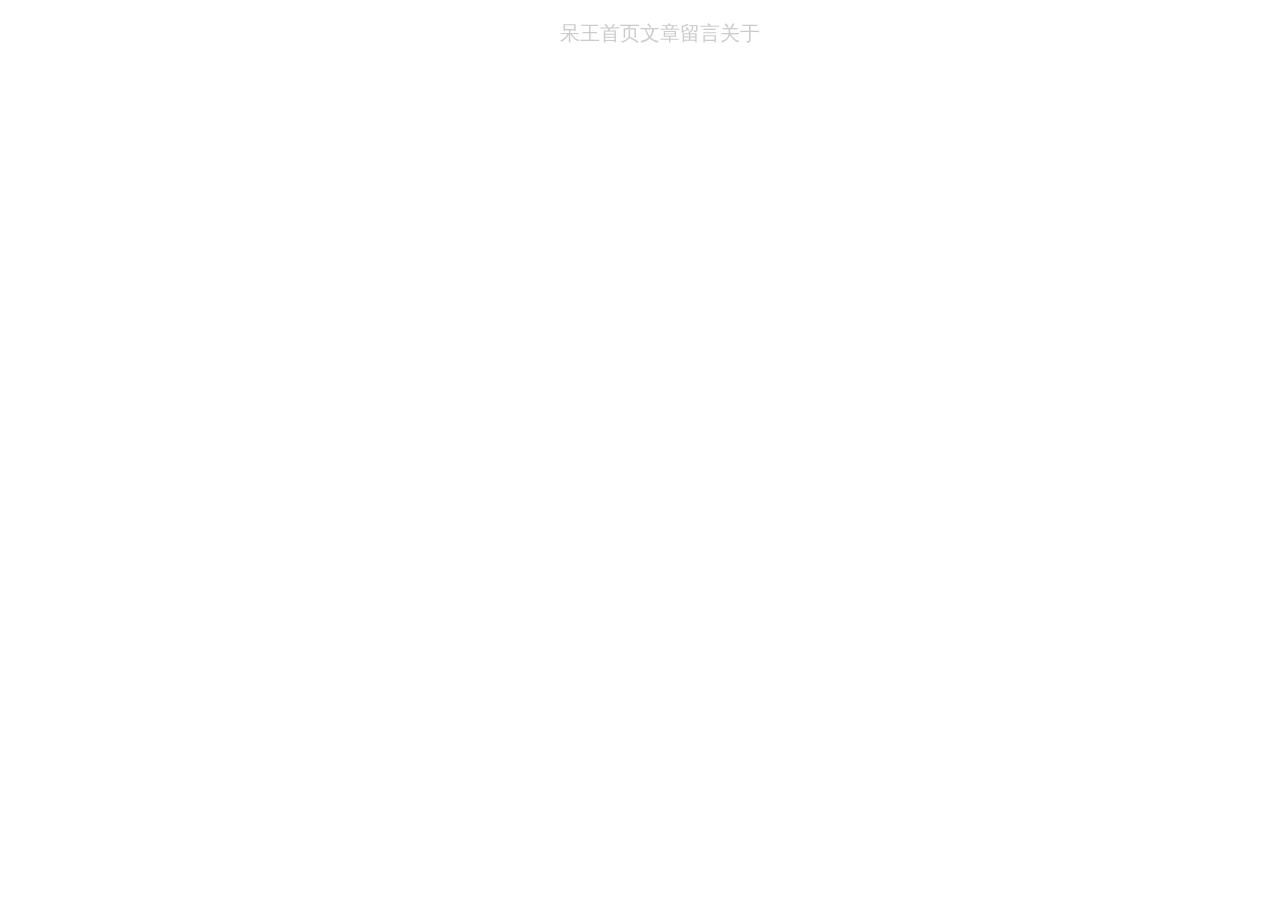
==== blog/index.html @ f65c51f0 "Add files via upload" ====
<!DOCTYPE html>
<html lang="en">
<head>
    <meta charset="UTF-8">
    <meta name="viewport" content="width=device-width, initial-scale=1.0">
    <title>欢迎来到原神呆王的博客</title>
    <link rel="shortcut icon" href="../myblog/image/shortcuticon.jpg" type="image/x-icon">
    <link rel="stylesheet" href="./css/commom.css">
    <link rel="stylesheet" href="./css/index.css">
</head>
<body>
    <div class="nav">
        <div class="head">
            <span class="name">呆王</span>
            <span class="topic">首页</span>
            <span class="topic">文章</span>
            <span class="topic">留言</span>
            <span class="topic">关于</span>
            <span class="topic"></span>
        </div>
    </div>
</body>
</html>
---- blog/css/commom.css ----
*{
    border: 0;
    padding: 0;
    margin: 0;
    outline: 0;
    box-sizing: border-box;
    color: #cccccc;
}
a{
    text-decoration: none;
}
li{
    list-style-type: none;
}
---- blog/css/index.css ----
html{
    background-image: url("../image/7f972a00-56e3-45c2-9ad8-eabae85b5265.png");
    background-size: cover;
    background-attachment: fixed;
    background-repeat: no-repeat;
}
#myBackgrond{
    position: fixed;
    right: 0;
    bottom: 0;
    min-width: 100%;
    min-height: 100%;
    width: 100%;
    height: auto;
    z-index: -1;
}
.nav{
    display: flex;
    flex-direction: row;
    color: #cccccc;
    font-size: 20px;
}
.nav .head{
    width: 100%;
    margin: 20px;
    position: fixed;
    display: flex;
    align-items: center;
    justify-content: center;
}
.nav .head{

}
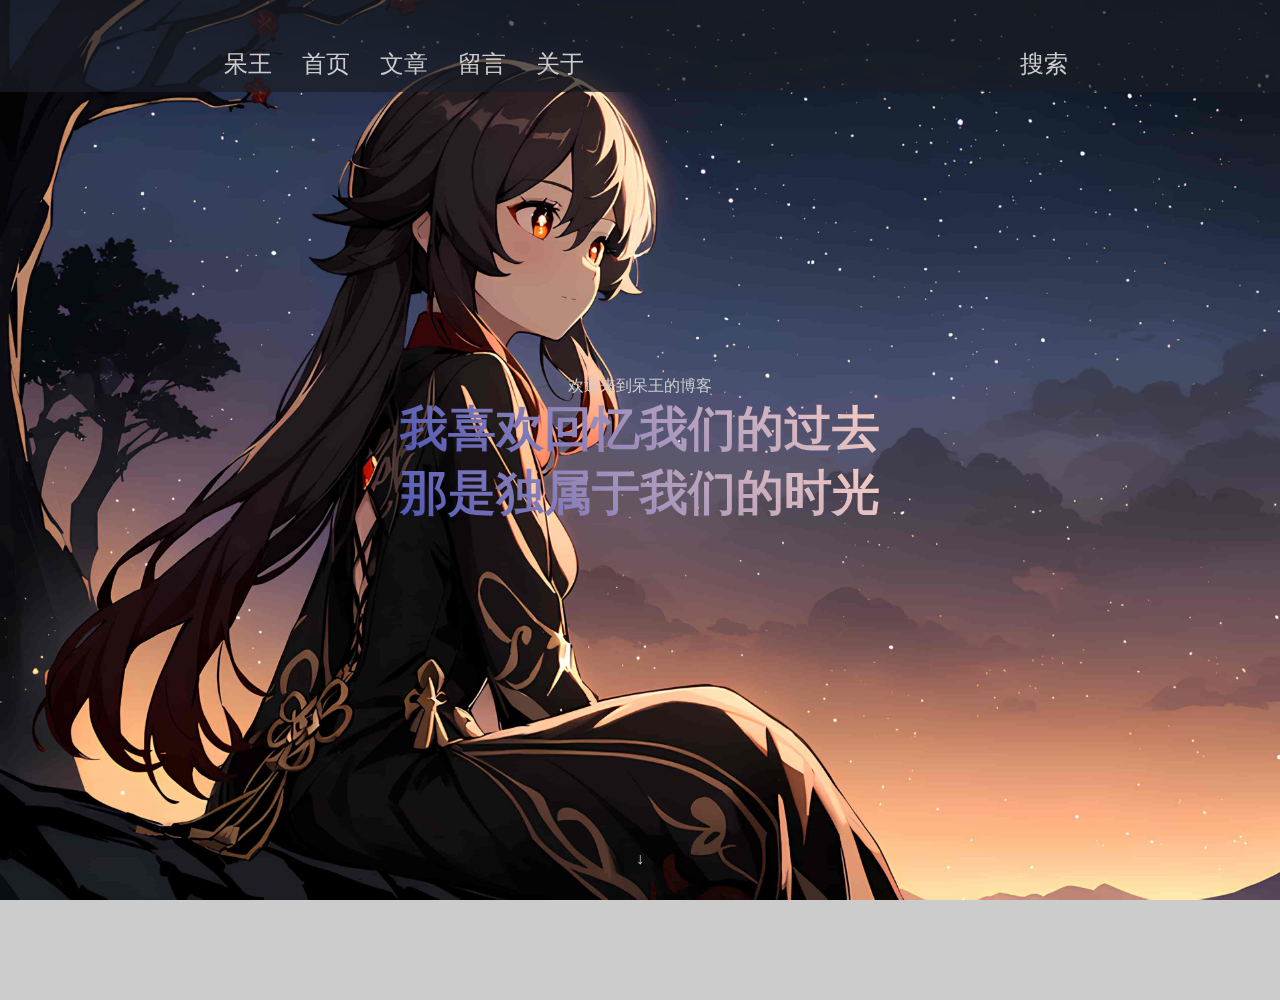
==== commit d8770141: "Add files via upload" ====
--- a/blog/index.html
+++ b/blog/index.html
@@ -3,20 +3,40 @@
 <head>
     <meta charset="UTF-8">
     <meta name="viewport" content="width=device-width, initial-scale=1.0">
-    <title>欢迎来到原神呆王的博客</title>
+    <title>原神呆王的博客</title>
     <link rel="shortcut icon" href="../myblog/image/shortcuticon.jpg" type="image/x-icon">
     <link rel="stylesheet" href="./css/commom.css">
     <link rel="stylesheet" href="./css/index.css">
 </head>
 <body>
     <div class="nav">
-        <div class="head">
+        <div class="left">
             <span class="name">呆王</span>
             <span class="topic">首页</span>
             <span class="topic">文章</span>
             <span class="topic">留言</span>
             <span class="topic">关于</span>
-            <span class="topic"></span>
+        </div>
+        <div class="right">
+            <span class="sousuo">搜索</span>
+        </div>
+    </div>
+
+    <div class="head">
+        <div class="center">
+            <div class="welcome">欢迎来到呆王的博客</div>
+            <div class="word">我喜欢回忆我们的过去</div>
+            <div class="word">那是独属于我们的时光</div>
+        </div>
+        <div class="arrow">↓</div>
+    </div>
+
+    <div class="content">
+        <div class="leftnav">
+
+        </div>
+        <div class="rightcontent">
+
         </div>
     </div>
 </body>
--- a/blog/css/index.css
+++ b/blog/css/index.css
@@ -1,33 +1,59 @@
-html{
-    background-image: url("../image/7f972a00-56e3-45c2-9ad8-eabae85b5265.png");
+html, body{
+    background-image: url("../image/7f972a00-56e3-45c2-9ad8-eabae85b5265.jpg");
     background-size: cover;
     background-attachment: fixed;
     background-repeat: no-repeat;
+    display: flex;
+    flex-direction: column;
+    width: 100%;
 }
-#myBackgrond{
+
+.nav{
     position: fixed;
-    right: 0;
-    bottom: 0;
-    min-width: 100%;
-    min-height: 100%;
     width: 100%;
-    height: auto;
-    z-index: -1;
-}
-.nav{
-    display: flex;
-    flex-direction: row;
     color: #cccccc;
-    font-size: 20px;
-}
-.nav .head{
-    width: 100%;
-    margin: 20px;
-    position: fixed;
+    background-color: rgba(25, 30, 38, 0.7);
     display: flex;
     align-items: center;
+    justify-content: space-around;
+    font-size: 1.5em;
+}
+.nav .left, .nav .right{
+    margin: 2em 0 0.5em 0;
+}
+.nav .left span{
+    padding: 0 0.5em;
+}
+
+.head{
+    width: 100%;
+    height: 100vh;
+    display: flex;
+    flex-direction: column;
     justify-content: center;
+    align-items: center;
+    position: relative;
 }
-.nav .head{
+.head .center{
+    display: flex;
+    flex-direction: column;
+    justify-content: center;
+    align-items: center;
+}
+.head .center .word{
+    background: linear-gradient(45deg, #4e56b5 0%, #fad0c4 100%);
+    -webkit-background-clip: text;
+    -webkit-text-fill-color: transparent;
+    font-size: 3em;
+    font-weight: bold;
+}
+.head .arrow{
+    position: absolute;
+    bottom: 2em;
+}
 
+.content{
+    width: 100%;
+    height: 100px;
+    background-color: #cccccc;
 }